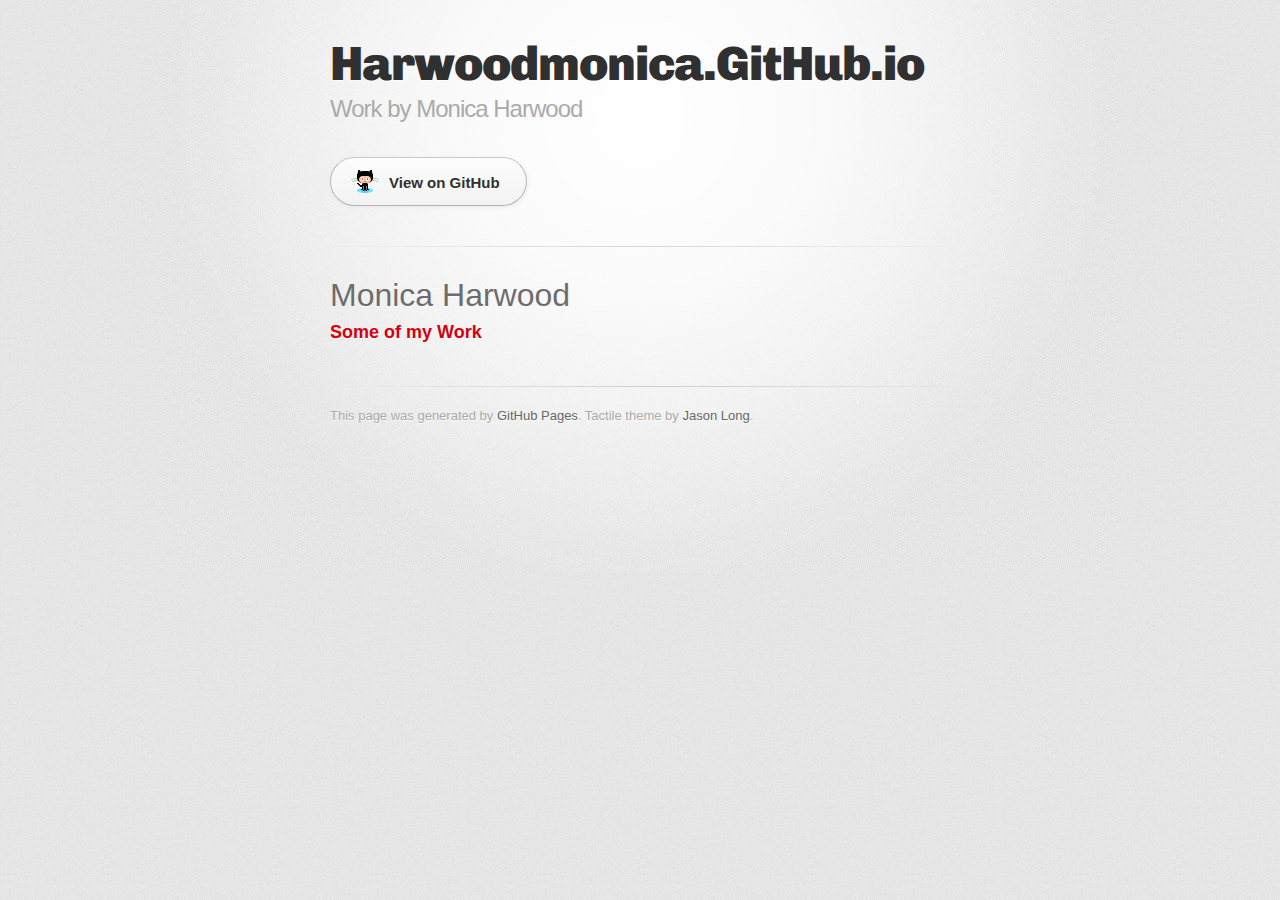
==== index.html @ 91bda43c "Replace master branch with page content via GitHub" ====
<!DOCTYPE html>
<html>
  <head>
    <meta charset='utf-8'>
    <meta http-equiv="X-UA-Compatible" content="chrome=1">
    <link href='https://fonts.googleapis.com/css?family=Chivo:900' rel='stylesheet' type='text/css'>
    <link rel="stylesheet" type="text/css" href="stylesheets/stylesheet.css" media="screen">
    <link rel="stylesheet" type="text/css" href="stylesheets/github-dark.css" media="screen">
    <link rel="stylesheet" type="text/css" href="stylesheets/print.css" media="print">
    <!--[if lt IE 9]>
    <script src="//html5shiv.googlecode.com/svn/trunk/html5.js"></script>
    <![endif]-->
    <title>Harwoodmonica.GitHub.io by harwoodmonica</title>
  </head>

  <body>
    <div id="container">
      <div class="inner">

        <header>
          <h1>Harwoodmonica.GitHub.io</h1>
          <h2>Work by Monica Harwood</h2>
        </header>

        <section id="downloads" class="clearfix">
          <a href="https://github.com/harwoodmonica" id="view-on-github" class="button"><span>View on GitHub</span></a>
        </section>

        <hr>

        <section id="main_content">
          <h1>
<a id="monica-harwood" class="anchor" href="#monica-harwood" aria-hidden="true"><span aria-hidden="true" class="octicon octicon-link"></span></a>Monica Harwood</h1>

<h3>
<a id="some-of-my-work" class="anchor" href="#some-of-my-work" aria-hidden="true"><span aria-hidden="true" class="octicon octicon-link"></span></a>Some of my Work</h3>
        </section>

        <footer>
          This page was generated by <a href="https://pages.github.com">GitHub Pages</a>. Tactile theme by <a href="https://twitter.com/jasonlong">Jason Long</a>.
        </footer>

        
      </div>
    </div>
  </body>
</html>
---- stylesheets/stylesheet.css ----
/* http://meyerweb.com/eric/tools/css/reset/
   v2.0 | 20110126
   License: none (public domain)
*/
html, body, div, span, applet, object, iframe,
h1, h2, h3, h4, h5, h6, p, blockquote, pre,
a, abbr, acronym, address, big, cite, code,
del, dfn, em, img, ins, kbd, q, s, samp,
small, strike, strong, sub, sup, tt, var,
b, u, i, center,
dl, dt, dd, ol, ul, li,
fieldset, form, label, legend,
table, caption, tbody, tfoot, thead, tr, th, td,
article, aside, canvas, details, embed,
figure, figcaption, footer, header, hgroup,
menu, nav, output, ruby, section, summary,
time, mark, audio, video {
	padding: 0;
	margin: 0;
	font: inherit;
	font-size: 100%;
	vertical-align: baseline;
	border: 0;
}
/* HTML5 display-role reset for older browsers */
article, aside, details, figcaption, figure,
footer, header, hgroup, menu, nav, section {
	display: block;
}
body {
	line-height: 1;
}
ol, ul {
	list-style: none;
}
blockquote, q {
	quotes: none;
}
blockquote:before, blockquote:after,
q:before, q:after {
	content: '';
	content: none;
}
table {
	border-spacing: 0;
	border-collapse: collapse;
}

/* LAYOUT STYLES */
body {
  font-family: 'Helvetica Neue', Helvetica, Arial, serif;
  font-size: 1em;
  line-height: 1.5;
  color: #6d6d6d;
  text-shadow: 0 1px 0 rgba(255, 255, 255, 0.8);
  background: #e7e7e7 url(../images/body-bg.png) 0 0 repeat;
}

a {
  color: #d5000d;
}
a:hover {
  color: #c5000c;
}

header {
  padding-top: 35px;
  padding-bottom: 25px;
}

header h1 {
  font-family: 'Chivo', 'Helvetica Neue', Helvetica, Arial, serif;
  font-size: 48px; font-weight: 900;
  line-height: 1.2;
  color: #303030;
  letter-spacing: -1px;
}

header h2 {
  font-size: 24px;
  font-weight: normal;
  line-height: 1.3;
  color: #aaa;
  letter-spacing: -1px;
}

#container {
  min-height: 595px;
  background: transparent url(../images/highlight-bg.jpg) 50% 0 no-repeat;
}

.inner {
  width: 620px;
  margin: 0 auto;
}

#container .inner img {
  max-width: 100%;
}

#downloads {
  margin-bottom: 40px;
}

a.button {
  display: block;
  float: left;
  width: 179px;
  padding: 12px 8px 12px 8px;
  margin-right: 14px;
  font-size: 15px;
  font-weight: bold;
  line-height: 25px;
  color: #303030;
  background: #fdfdfd; /* Old browsers */
  background: -moz-linear-gradient(top,  #fdfdfd 0%, #f2f2f2 100%); /* FF3.6+ */
  background: -webkit-gradient(linear, left top, left bottom, color-stop(0%,#fdfdfd), color-stop(100%,#f2f2f2)); /* Chrome,Safari4+ */
  background: -webkit-linear-gradient(top,  #fdfdfd 0%,#f2f2f2 100%); /* Chrome10+,Safari5.1+ */
  background: -o-linear-gradient(top,  #fdfdfd 0%,#f2f2f2 100%); /* Opera 11.10+ */
  background: -ms-linear-gradient(top,  #fdfdfd 0%,#f2f2f2 100%); /* IE10+ */
  background: linear-gradient(top,  #fdfdfd 0%,#f2f2f2 100%); /* W3C */
  filter: progid:DXImageTransform.Microsoft.gradient( startColorstr='#fdfdfd', endColorstr='#f2f2f2',GradientType=0 ); /* IE6-9 */
  border-top: solid 1px #cbcbcb;
  border-right: solid 1px #b7b7b7;
  border-bottom: solid 1px #b3b3b3;
  border-left: solid 1px #b7b7b7;
  border-radius: 30px;
  -webkit-box-shadow: 10px 10px 5px #888;
  -moz-box-shadow: 10px 10px 5px #888;
  box-shadow: 0px 1px 5px #e8e8e8;
  -moz-border-radius: 30px;
  -webkit-border-radius: 30px;
}
a.button:hover {
  background: #fafafa; /* Old browsers */
  background: -moz-linear-gradient(top,  #fdfdfd 0%, #f6f6f6 100%); /* FF3.6+ */
  background: -webkit-gradient(linear, left top, left bottom, color-stop(0%,#fdfdfd), color-stop(100%,#f6f6f6)); /* Chrome,Safari4+ */
  background: -webkit-linear-gradient(top,  #fdfdfd 0%,#f6f6f6 100%); /* Chrome10+,Safari5.1+ */
  background: -o-linear-gradient(top,  #fdfdfd 0%,#f6f6f6 100%); /* Opera 11.10+ */
  background: -ms-linear-gradient(top,  #fdfdfd 0%,#f6f6f6 100%); /* IE10+ */
  background: linear-gradient(top,  #fdfdfd 0%,#f6f6f6, 100%); /* W3C */
  filter: progid:DXImageTransform.Microsoft.gradient( startColorstr='#fdfdfd', endColorstr='#f6f6f6',GradientType=0 ); /* IE6-9 */
  border-top: solid 1px #b7b7b7;
  border-right: solid 1px #b3b3b3;
  border-bottom: solid 1px #b3b3b3;
  border-left: solid 1px #b3b3b3;
}

a.button span {
  display: block;
  height: 23px;
  padding-left: 50px;
}

#download-zip span {
  background: transparent url(../images/zip-icon.png) 12px 50% no-repeat;
}
#download-tar-gz span {
  background: transparent url(../images/tar-gz-icon.png) 12px 50% no-repeat;
}
#view-on-github span {
  background: transparent url(../images/octocat-icon.png) 12px 50% no-repeat;
}
#view-on-github {
  margin-right: 0;
}

code, pre {
  margin-bottom: 30px;
  font-family: Monaco, "Bitstream Vera Sans Mono", "Lucida Console", Terminal;
  font-size: 14px;
  color: #222;
}

code {
  padding: 0 3px;
  background-color: #f2f2f2;
  border: solid 1px #ddd;
}

pre {
  padding: 20px;
  overflow: auto;
  color: #f2f2f2;
  text-shadow: none;
  background: #303030;
}
pre code {
  padding: 0;
  color: #f2f2f2;
  background-color: #303030;
  border: none;
}

ul, ol, dl {
  margin-bottom: 20px;
}


/* COMMON STYLES */

hr {
  height: 1px;
  padding-bottom: 1em;
  margin-top: 1em;
  line-height: 1px;
  background: transparent url('../images/hr.png') 50% 0 no-repeat;
  border: none;
}

strong {
  font-weight: bold;
}

em {
  font-style: italic;
}

table {
  width: 100%;
  border: 1px solid #ebebeb;
}

th {
  font-weight: 500;
}

td {
  font-weight: 300;
  text-align: center;
  border: 1px solid #ebebeb;
}

form {
  padding: 20px;
  background: #f2f2f2;

}


/* GENERAL ELEMENT TYPE STYLES */

h1 {
  font-size: 32px;
}

h2 {
  margin-bottom: 8px;
  font-size: 22px;
  font-weight: bold;
  color: #303030;
}

h3 {
  margin-bottom: 8px;
  font-size: 18px;
  font-weight: bold;
  color: #d5000d;
}

h4 {
  font-size: 16px;
  font-weight: bold;
  color: #303030;
}

h5 {
  font-size: 1em;
  color: #303030;
}

h6 {
  font-size: .8em;
  color: #303030;
}

p {
  margin-bottom: 20px;
  font-weight: 300;
}

a {
  text-decoration: none;
}

p a {
  font-weight: 400;
}

blockquote {
  padding: 0 0 0 30px;
  margin-bottom: 20px;
  font-size: 1.6em;
  border-left: 10px solid #e9e9e9;
}

ul li {
  list-style-position: inside;
  list-style: disc;
  padding-left: 20px;
}

ol li {
  list-style-position: inside;
  list-style: decimal;
  padding-left: 3px;
}

dl dt {
  color: #303030;
}

footer {
  padding-top: 20px;
  padding-bottom: 30px;
  margin-top: 40px;
  font-size: 13px;
  color: #aaa;
  background: transparent url('../images/hr.png') 0 0 no-repeat;
}

footer a {
  color: #666;
}
footer a:hover {
  color: #444;
}

/* MISC */
.clearfix:after {
  display: block;
  height: 0;
  clear: both;
  visibility: hidden;
  content: '.';
}

.clearfix {display: inline-block;}
* html .clearfix {height: 1%;}
.clearfix {display: block;}

/* #Media Queries
================================================== */

/* Smaller than standard 960 (devices and browsers) */
@media only screen and (max-width: 959px) { }

/* Tablet Portrait size to standard 960 (devices and browsers) */
@media only screen and (min-width: 768px) and (max-width: 959px) { }

/* All Mobile Sizes (devices and browser) */
@media only screen and (max-width: 767px) {
  header {
    padding-top: 10px;
    padding-bottom: 10px;
  }
  #downloads {
    margin-bottom: 25px;
  }
  #download-zip, #download-tar-gz {
    display: none;
  }
  .inner {
    width: 94%;
    margin: 0 auto;
  }
}

/* Mobile Landscape Size to Tablet Portrait (devices and browsers) */
@media only screen and (min-width: 480px) and (max-width: 767px) { }

/* Mobile Portrait Size to Mobile Landscape Size (devices and browsers) */
@media only screen and (max-width: 479px) { }
---- stylesheets/github-dark.css ----
/*
   Copyright 2014 GitHub Inc.

   Licensed under the Apache License, Version 2.0 (the "License");
   you may not use this file except in compliance with the License.
   You may obtain a copy of the License at

       http://www.apache.org/licenses/LICENSE-2.0

   Unless required by applicable law or agreed to in writing, software
   distributed under the License is distributed on an "AS IS" BASIS,
   WITHOUT WARRANTIES OR CONDITIONS OF ANY KIND, either express or implied.
   See the License for the specific language governing permissions and
   limitations under the License.

*/

.pl-c /* comment */ {
  color: #969896;
}

.pl-c1      /* constant, markup.raw, meta.diff.header, meta.module-reference, meta.property-name, support, support.constant, support.variable, variable.other.constant */,
.pl-s .pl-v /* string variable */ {
  color: #0099cd;
}

.pl-e  /* entity */,
.pl-en /* entity.name */ {
  color: #9774cb;
}

.pl-s .pl-s1 /* string source */,
.pl-smi      /* storage.modifier.import, storage.modifier.package, storage.type.java, variable.other, variable.parameter.function */ {
  color: #ddd;
}

.pl-ent /* entity.name.tag */ {
  color: #7bcc72;
}

.pl-k /* keyword, storage, storage.type */ {
  color: #cc2372;
}

.pl-pds              /* punctuation.definition.string, string.regexp.character-class */,
.pl-s                /* string */,
.pl-s .pl-pse .pl-s1 /* string punctuation.section.embedded source */,
.pl-sr               /* string.regexp */,
.pl-sr .pl-cce       /* string.regexp constant.character.escape */,
.pl-sr .pl-sra       /* string.regexp string.regexp.arbitrary-repitition */,
.pl-sr .pl-sre       /* string.regexp source.ruby.embedded */ {
  color: #3c66e2;
}

.pl-v /* variable */ {
  color: #fb8764;
}

.pl-id /* invalid.deprecated */ {
  color: #e63525;
}

.pl-ii /* invalid.illegal */ {
  background-color: #e63525;
  color: #f8f8f8;
}

.pl-sr .pl-cce /* string.regexp constant.character.escape */ {
  color: #7bcc72;
  font-weight: bold;
}

.pl-ml /* markup.list */ {
  color: #c26b2b;
}

.pl-mh        /* markup.heading */,
.pl-mh .pl-en /* markup.heading entity.name */,
.pl-ms        /* meta.separator */ {
  color: #264ec5;
  font-weight: bold;
}

.pl-mq /* markup.quote */ {
  color: #00acac;
}

.pl-mi /* markup.italic */ {
  color: #ddd;
  font-style: italic;
}

.pl-mb /* markup.bold */ {
  color: #ddd;
  font-weight: bold;
}

.pl-md /* markup.deleted, meta.diff.header.from-file */ {
  background-color: #ffecec;
  color: #bd2c00;
}

.pl-mi1 /* markup.inserted, meta.diff.header.to-file */ {
  background-color: #eaffea;
  color: #55a532;
}

.pl-mdr /* meta.diff.range */ {
  color: #9774cb;
  font-weight: bold;
}

.pl-mo /* meta.output */ {
  color: #264ec5;
}
---- stylesheets/print.css ----
html, body, div, span, applet, object, iframe,
h1, h2, h3, h4, h5, h6, p, blockquote, pre,
a, abbr, acronym, address, big, cite, code,
del, dfn, em, img, ins, kbd, q, s, samp,
small, strike, strong, sub, sup, tt, var,
b, u, i, center,
dl, dt, dd, ol, ul, li,
fieldset, form, label, legend,
table, caption, tbody, tfoot, thead, tr, th, td,
article, aside, canvas, details, embed,
figure, figcaption, footer, header, hgroup,
menu, nav, output, ruby, section, summary,
time, mark, audio, video {
  padding: 0;
  margin: 0;
  font: inherit;
  font-size: 100%;
  vertical-align: baseline;
  border: 0;
}
/* HTML5 display-role reset for older browsers */
article, aside, details, figcaption, figure,
footer, header, hgroup, menu, nav, section {
  display: block;
}
body {
  line-height: 1;
}
ol, ul {
  list-style: none;
}
blockquote, q {
  quotes: none;
}
blockquote:before, blockquote:after,
q:before, q:after {
  content: '';
  content: none;
}
table {
  border-spacing: 0;
  border-collapse: collapse;
}
body {
  font-family: 'Helvetica Neue', Helvetica, Arial, serif;
  font-size: 13px;
  line-height: 1.5;
  color: #000;
}

a {
  font-weight: bold;
  color: #d5000d;
}

header {
  padding-top: 35px;
  padding-bottom: 10px;
}

header h1 {
  font-size: 48px;
  font-weight: bold;
  line-height: 1.2;
  color: #303030;
  letter-spacing: -1px;
}

header h2 {
  font-size: 24px;
  font-weight: normal;
  line-height: 1.3;
  color: #aaa;
  letter-spacing: -1px;
}
#downloads {
  display: none;
}
#main_content {
  padding-top: 20px;
}

code, pre {
  margin-bottom: 30px;
  font-family: Monaco, "Bitstream Vera Sans Mono", "Lucida Console", Terminal;
  font-size: 12px;
  color: #222;
}

code {
  padding: 0 3px;
}

pre {
  padding: 20px;
  overflow: auto;
  border: solid 1px #ddd;
}
pre code {
  padding: 0;
}

ul, ol, dl {
  margin-bottom: 20px;
}


/* COMMON STYLES */

table {
  width: 100%;
  border: 1px solid #ebebeb;
}

th {
  font-weight: 500;
}

td {
  font-weight: 300;
  text-align: center;
  border: 1px solid #ebebeb;
}

form {
  padding: 20px;
  background: #f2f2f2;

}


/* GENERAL ELEMENT TYPE STYLES */

h1 {
  font-size: 2.8em;
}

h2 {
  margin-bottom: 8px;
  font-size: 22px;
  font-weight: bold;
  color: #303030;
}

h3 {
  margin-bottom: 8px;
  font-size: 18px;
  font-weight: bold;
  color: #d5000d;
}

h4 {
  font-size: 16px;
  font-weight: bold;
  color: #303030;
}

h5 {
  font-size: 1em;
  color: #303030;
}

h6 {
  font-size: .8em;
  color: #303030;
}

p {
  margin-bottom: 20px;
  font-weight: 300;
}

a {
  text-decoration: none;
}

p a {
  font-weight: 400;
}

blockquote {
  padding: 0 0 0 30px;
  margin-bottom: 20px;
  font-size: 1.6em;
  border-left: 10px solid #e9e9e9;
}

ul li {
  list-style-position: inside;
  list-style: disc;
  padding-left: 20px;
}

ol li {
  list-style-position: inside;
  list-style: decimal;
  padding-left: 3px;
}

dl dd {
  font-style: italic;
  font-weight: 100;
}

footer {
  padding-top: 20px;
  padding-bottom: 30px;
  margin-top: 40px;
  font-size: 13px;
  color: #aaa;
}

footer a {
  color: #666;
}

/* MISC */
.clearfix:after {
  display: block;
  height: 0;
  clear: both;
  visibility: hidden;
  content: '.';
}

.clearfix {display: inline-block;}
* html .clearfix {height: 1%;}
.clearfix {display: block;}
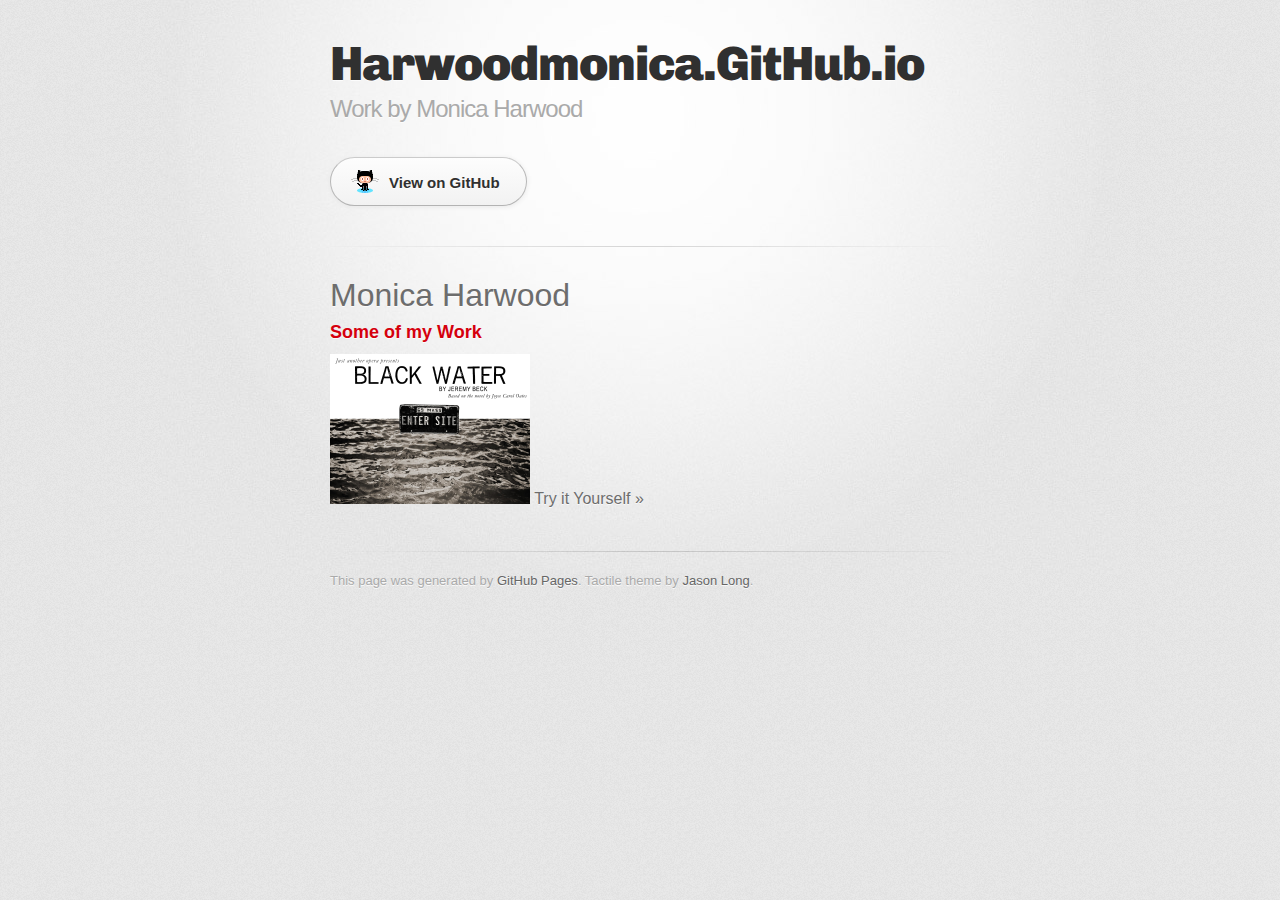
==== commit 66726ea9: "Create index.html" ====
--- a/index.html
+++ b/index.html
@@ -1,47 +1,88 @@
 <!DOCTYPE html>
+
 <html>
-  <head>
-    <meta charset='utf-8'>
-    <meta http-equiv="X-UA-Compatible" content="chrome=1">
-    <link href='https://fonts.googleapis.com/css?family=Chivo:900' rel='stylesheet' type='text/css'>
-    <link rel="stylesheet" type="text/css" href="stylesheets/stylesheet.css" media="screen">
-    <link rel="stylesheet" type="text/css" href="stylesheets/github-dark.css" media="screen">
-    <link rel="stylesheet" type="text/css" href="stylesheets/print.css" media="print">
-    <!--[if lt IE 9]>
-    <script src="//html5shiv.googlecode.com/svn/trunk/html5.js"></script>
-    <![endif]-->
-    <title>Harwoodmonica.GitHub.io by harwoodmonica</title>
-  </head>
+  
+<head>
+    
+<meta charset='utf-8'>
+    
+<meta http-equiv="X-UA-Compatible" content="chrome=1">
+    
+<link href='https://fonts.googleapis.com/css?family=Chivo:900' rel='stylesheet' type='text/css'>
+    
+<link rel="stylesheet" type="text/css" href="stylesheets/stylesheet.css" media="screen">
+    
+<link rel="stylesheet" type="text/css" href="stylesheets/github-dark.css" media="screen">
+    
+<link rel="stylesheet" type="text/css" href="stylesheets/print.css" media="print">
+    
+<!--[if lt IE 9]>
+    
+<script src="//html5shiv.googlecode.com/svn/trunk/html5.js"></script>
+    
+<![endif]-->
+    
+<title>Harwoodmonica.GitHub.io by harwoodmonica</title>
+  
+</head>
 
-  <body>
-    <div id="container">
-      <div class="inner">
+  
 
-        <header>
-          <h1>Harwoodmonica.GitHub.io</h1>
-          <h2>Work by Monica Harwood</h2>
-        </header>
+<body>
+    
+<div id="container">
+      
+<div class="inner">
 
-        <section id="downloads" class="clearfix">
-          <a href="https://github.com/harwoodmonica" id="view-on-github" class="button"><span>View on GitHub</span></a>
-        </section>
+        
+<header>
+          
+<h1>Harwoodmonica.GitHub.io</h1>
+          
+<h2>Work by Monica Harwood</h2>
+        
+</header>
 
-        <hr>
+        
+<section id="downloads" class="clearfix">
+         
+ <a href="https://github.com/harwoodmonica" id="view-on-github" class="button">
+<span>View on GitHub</span></a>
+        
+</section>
 
-        <section id="main_content">
-          <h1>
-<a id="monica-harwood" class="anchor" href="#monica-harwood" aria-hidden="true"><span aria-hidden="true" class="octicon octicon-link"></span></a>Monica Harwood</h1>
+        
+<hr>
+
+        
+<section id="main_content">
+          
+<h1>
+<a id="monica-harwood" class="anchor" href="#monica-harwood" aria-hidden="true">
+<span aria-hidden="true" class="octicon octicon-link"></span></a>Monica Harwood</h1>
 
 <h3>
-<a id="some-of-my-work" class="anchor" href="#some-of-my-work" aria-hidden="true"><span aria-hidden="true" class="octicon octicon-link"></span></a>Some of my Work</h3>
-        </section>
 
-        <footer>
-          This page was generated by <a href="https://pages.github.com">GitHub Pages</a>. Tactile theme by <a href="https://twitter.com/jasonlong">Jason Long</a>.
-        </footer>
+<a id="some-of-my-work" class="anchor" href="#some-of-my-work" aria-hidden="true"><span aria-hidden="true" class="octicon octicon-link">
+</span></a>Some of my Work</h3>
+        
+</section>
 
         
-      </div>
-    </div>
-  </body>
+<img src="/images/BlackWaterLayout.jpg" alt="Black Water Website" style="width:200px;height:150px;">
+Try it Yourself »
+
+<footer>
+          This page was generated by <a href="https://pages.github.com">GitHub Pages</a>. Tactile theme by <a href="https://twitter.com/jasonlong">Jason Long</a>.
+        
+</footer>
+
+        
+      
+</div>
+    
+</div>
+  
+</body>
+
 </html>
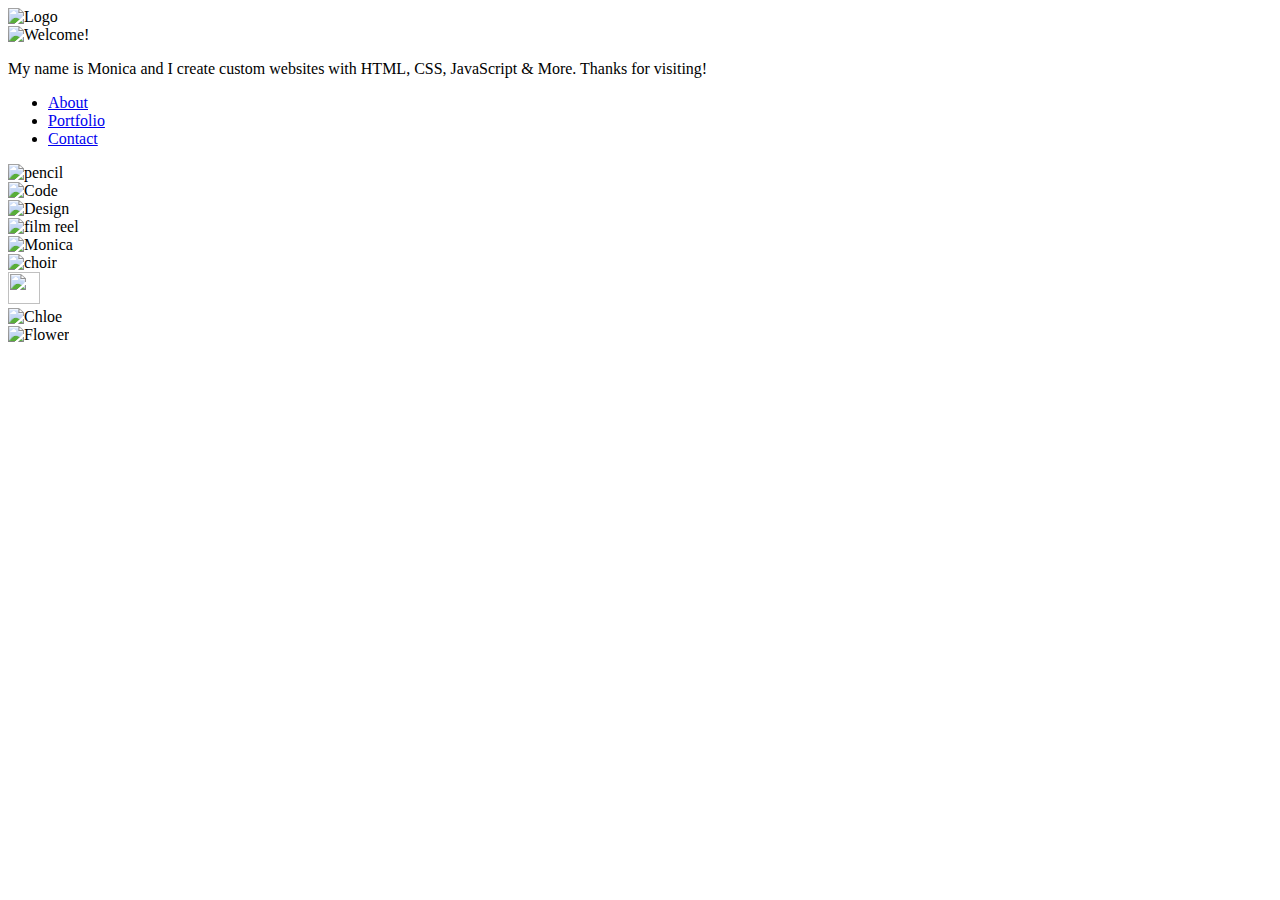
==== commit cf11e757: "Update index.html" ====
--- a/index.html
+++ b/index.html
@@ -1,88 +1,138 @@
 <!DOCTYPE html>
+<html>
+	<head>
+		<meta charset="UTF-8">
+		<title>Index</title>
+		<meta name="viewport" content="width=device-width, initial-scale=1.0">
+		<link rel="stylesheet" href="css/normalize.css">
+		<link rel="stylesheet" href="css/half.css">
+	</head>
+	<body>
 
-<html>
-  
-<head>
-    
-<meta charset='utf-8'>
-    
-<meta http-equiv="X-UA-Compatible" content="chrome=1">
-    
-<link href='https://fonts.googleapis.com/css?family=Chivo:900' rel='stylesheet' type='text/css'>
-    
-<link rel="stylesheet" type="text/css" href="stylesheets/stylesheet.css" media="screen">
-    
-<link rel="stylesheet" type="text/css" href="stylesheets/github-dark.css" media="screen">
-    
-<link rel="stylesheet" type="text/css" href="stylesheets/print.css" media="print">
-    
-<!--[if lt IE 9]>
-    
-<script src="//html5shiv.googlecode.com/svn/trunk/html5.js"></script>
-    
-<![endif]-->
-    
-<title>Harwoodmonica.GitHub.io by harwoodmonica</title>
-  
-</head>
+	<div class="row">
+	<div class="col six">
+		<img src="logo.svg" id="logo" alt="Logo" width="100" height="200"><br>
+		<img src="welcome.svg" id="welcome" alt="Welcome!" width="300" height="100">
+		<p id="intro">My name is Monica and I create custom websites with HTML, CSS, JavaScript & More. Thanks for visiting!</p>
+		<ul>
+			<li><a href="about.html">About</a></li>
+			<li><a href="portfolio.html">Portfolio</a></li>
+			<li><a href="contact.html">Contact</a></li>
+		</ul>
+	</div>
+		<div id="rightside" class="col six">
+			<div class="flex-container">
+				<div class="flex-item" id="flex1">
+					<img onmouseover="icon(this)" onmouseout="remove(this)" border="0" src="images/blank.svg" alt="pencil" width="32" height="32" id="icon1">
+				</div>
+				<div class="flex-item" id="flex2">
+					<img onmouseover="bigImg(this)" onmouseout="normalImg(this)" border="0" src="images/blank.svg" alt="Code" width="32" height="32" id="icon2">
+				</div>
+				<div class="flex-item" id="flex3">
+					<img onmouseover="note(this)" onmouseout="takeaway(this)" border="0" src="images/blank.svg" alt="Design" width="32" height="32" id="icon3">
+				</div>
+			</div>
+			<div class="flex-container">
+				<div class="flex-item" id="flex4">
+					<img onmouseover="film(this)" onmouseout="zero(this)" border="0" src="images/blank.svg" alt="film reel" width="32" height="32" id="icon4">
+				</div>
+				<div class="flex-item" id="flex5">
+					<img src="images/monicahead.svg" alt="Monica" width="32" height="32" id="icon5">
+				</div>
+				<div class="flex-item" id="flex6">
+					<img onmouseover="choir(this)" onmouseout="nomore(this)" border="0" src="images/blank.svg" alt="choir" width="32" height="32" id="icon6">
+				</div>
+			</div>
+			<div class="flex-container">
+				<div class="flex-item" id="flex7">
+					<img onmouseover="piano(this)" onmouseout="erase(this)" border="0" src="images/blank.svg" alto="Pencil" width="32" height="32" id="icon7">
+				</div>
+				<div class="flex-item" id="flex8">
+					<img onmouseover="chloe(this)" onmouseout="regular(this)" border="0" src="images/blank.svg" alt="Chloe" width="32" height="32" id="chloeicon">
+				</div>
+				<div class="flex-item" id="flex9">
+					<img onmouseover="flower(this)" onmouseout="regular1(this)" border="0" src="images/blank.svg" alt="Flower" width="32" height="32" id="icon9">
+				</div>
+			</div>
+		</div>
+	</div>
+	<script>
+function icon(x) {
+	document.getElementById("icon1").src = "images/musicnote.svg";
+}
 
-  
+function bigImg(x) {
+    document.getElementById("icon2").src = "images/code.svg";
+}
 
-<body>
-    
-<div id="container">
-      
-<div class="inner">
+function note(x) {
+	document.getElementById("icon3").src = "images/designicon.svg";
+}
 
-        
-<header>
-          
-<h1>Harwoodmonica.GitHub.io</h1>
-          
-<h2>Work by Monica Harwood</h2>
-        
-</header>
 
-        
-<section id="downloads" class="clearfix">
-         
- <a href="https://github.com/harwoodmonica" id="view-on-github" class="button">
-<span>View on GitHub</span></a>
-        
-</section>
 
-        
-<hr>
+function film(x) {
+	document.getElementById("icon4").src = "images/filmicon.svg";
+}
 
-        
-<section id="main_content">
-          
-<h1>
-<a id="monica-harwood" class="anchor" href="#monica-harwood" aria-hidden="true">
-<span aria-hidden="true" class="octicon octicon-link"></span></a>Monica Harwood</h1>
+function logo(x) {
+	document.getElementById("icon5").src = "logo.svg";
+}
 
-<h3>
+function choir(x) {
+	document.getElementById("icon6").src = "images/choiricon.svg";
+}
 
-<a id="some-of-my-work" class="anchor" href="#some-of-my-work" aria-hidden="true"><span aria-hidden="true" class="octicon octicon-link">
-</span></a>Some of my Work</h3>
-        
-</section>
+function piano(x) {
+	document.getElementById("icon7").src = "images/pencilicon.svg";
+}
 
-        
-<img src="/images/BlackWaterLayout.jpg" alt="Black Water Website" style="width:200px;height:150px;">
-Try it Yourself »
+function chloe(x) {
+	document.getElementById("chloeicon").src = "images/chloeicon.svg";
+}
 
-<footer>
-          This page was generated by <a href="https://pages.github.com">GitHub Pages</a>. Tactile theme by <a href="https://twitter.com/jasonlong">Jason Long</a>.
-        
-</footer>
+function flower(x) {
+	document.getElementById("icon9").src = "images/flowericon.svg";
+}
 
-        
-      
-</div>
-    
-</div>
-  
-</body>
+function normalImg(x) {
+    document.getElementById("icon2").src = "images/blank.svg";
+}
 
+function takeaway(x) {
+	document.getElementById("icon3").src = "images/blank.svg";
+}
+
+
+
+function zero(x) {
+	document.getElementById("icon4").src = "images/blank.svg";
+}
+
+function nomore(x) {
+	document.getElementById("icon6").src = "images/blank.svg";
+}
+
+function remove(x) {
+	document.getElementById("icon1").src = "images/blank.svg";
+}
+
+function remove2(x) {
+	document.getElementById("icon5").src = "images/blank.svg";
+}
+
+function erase(x) {
+	document.getElementById("icon7").src = "images/blank.svg";
+}
+
+function regular(x) {
+	document.getElementById("chloeicon").src = "images/blank.svg";
+}
+
+function regular1(x) {
+	document.getElementById("icon9").src = "images/blank.svg";
+}
+
+</script>
+	</body>
 </html>
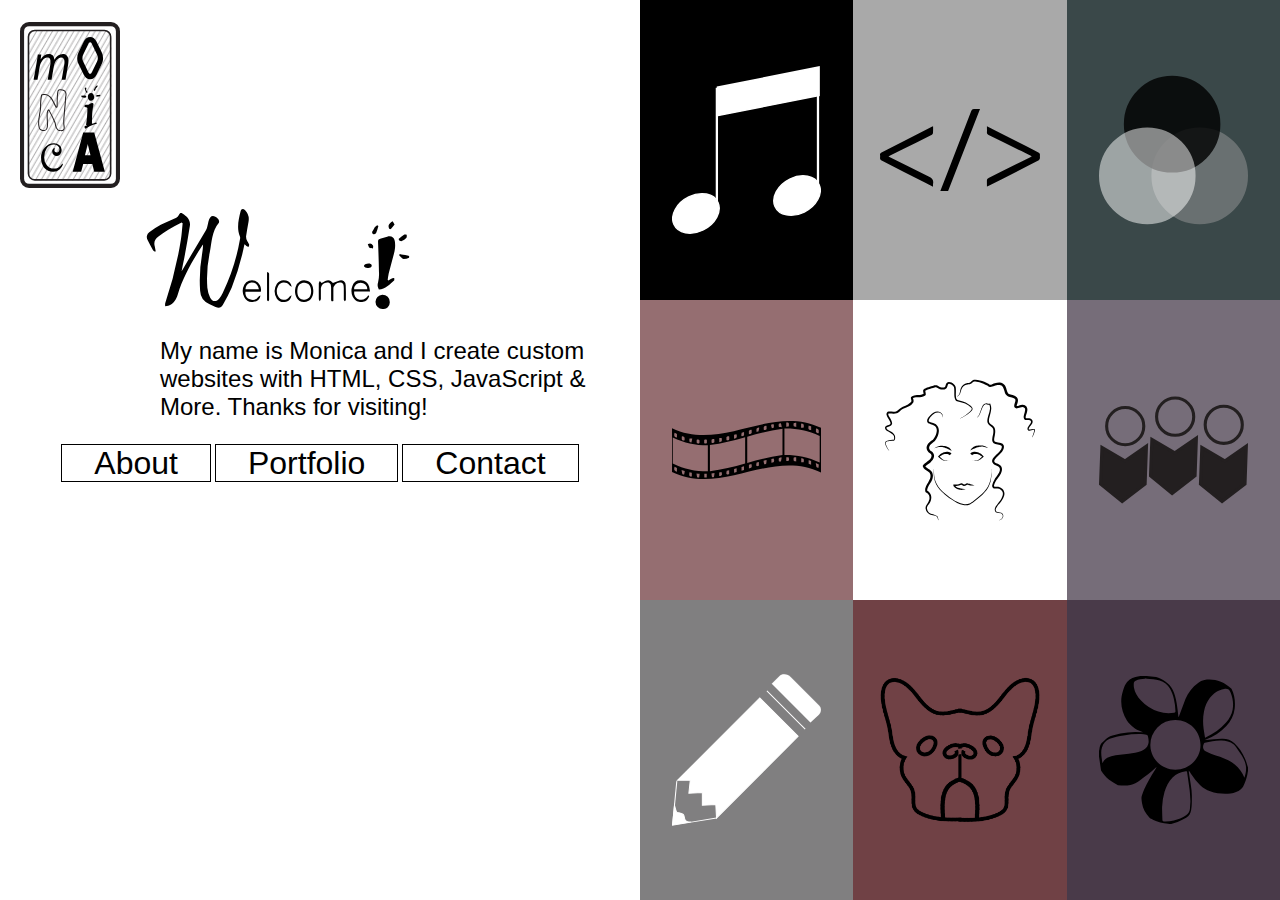
==== commit 3ae5c6ad: "Update index.html" ====
--- a/index.html
+++ b/index.html
@@ -23,56 +23,83 @@
 		<div id="rightside" class="col six">
 			<div class="flex-container">
 				<div class="flex-item" id="flex1">
-					<img onmouseover="icon(this)" onmouseout="remove(this)" border="0" src="images/blank.svg" alt="pencil" width="32" height="32" id="icon1">
+					<a class="portfoliolinks" href="blackwater.pdf" target="_blank">
+						<img onmouseover="icon(this)" onmouseout="remove(this)" src="images/musicnote.svg" alt="Music Note" width="32" height="32" id="icon1">
+					</a>
 				</div>
+
 				<div class="flex-item" id="flex2">
-					<img onmouseover="bigImg(this)" onmouseout="normalImg(this)" border="0" src="images/blank.svg" alt="Code" width="32" height="32" id="icon2">
+					<a class="portfoliolinks" href="code.pdf" target="_blank">
+						<img onmouseover="bigImg(this)" onmouseout="normalImg(this)" src="images/code.svg" alt="Code" width="32" height="32" id="icon2">
+					</a>
 				</div>
 				<div class="flex-item" id="flex3">
-					<img onmouseover="note(this)" onmouseout="takeaway(this)" border="0" src="images/blank.svg" alt="Design" width="32" height="32" id="icon3">
+					<a class="portfoliolinks" href="images/design.pdf" target="_blank">
+						<img onmouseover="note(this)" onmouseout="takeaway(this)" src="images/designicon.svg" alt="Design" width="32" height="32" id="icon3">
+					</a>
 				</div>
 			</div>
 			<div class="flex-container">
 				<div class="flex-item" id="flex4">
-					<img onmouseover="film(this)" onmouseout="zero(this)" border="0" src="images/blank.svg" alt="film reel" width="32" height="32" id="icon4">
+					<a class="portfoliolinks" href="https://www.youtube.com/watch?v=KSvXkzCrRf0" target="_blank">
+						<img onmouseover="film(this)" onmouseout="zero(this)" src="images/filmicon.svg" alt="Video" width="32" height="32" id="icon4">
+					</a>
 				</div>
 				<div class="flex-item" id="flex5">
-					<img src="images/monicahead.svg" alt="Monica" width="32" height="32" id="icon5">
+					<a class="portfoliolinks" href="about.html">
+						<img onmouseover="about(this)" onmouseout="face(this)" src="images/monicahead.svg" alt="Monica" width="32" height="32" id="icon5">
+					</a>
 				</div>
+
 				<div class="flex-item" id="flex6">
-					<img onmouseover="choir(this)" onmouseout="nomore(this)" border="0" src="images/blank.svg" alt="choir" width="32" height="32" id="icon6">
+					<a class="portfoliolinks" href="ppc.html" target="_blank">
+						<img onmouseover="choir(this)" onmouseout="nomore(this)" src="images/choiricon.svg" alt="choir" width="32" height="32" id="icon6">
+						</a>
 				</div>
 			</div>
-			<div class="flex-container">
-				<div class="flex-item" id="flex7">
-					<img onmouseover="piano(this)" onmouseout="erase(this)" border="0" src="images/blank.svg" alto="Pencil" width="32" height="32" id="icon7">
+			<div class="flex-container"><div class="flex-item" id="flex7">
+					<a class="portfoliolinks" href="writingsamples.pdf" target="_blank">
+						<img onmouseover="piano(this)" onmouseout="erase(this)" src="images/pencilicon.svg" alt="Pencil" width="32" height="32" id="icon7">
+					</a>
 				</div>
 				<div class="flex-item" id="flex8">
-					<img onmouseover="chloe(this)" onmouseout="regular(this)" border="0" src="images/blank.svg" alt="Chloe" width="32" height="32" id="chloeicon">
+					<a class="portfoliolinks" href="imagegallery.html" target="_blank">
+						<img onmouseover="chloe(this)" onmouseout="regular(this)" src="images/chloeicon.svg" alt="Chloe" width="32" height="32" id="chloeicon">
+					</a>
 				</div>
 				<div class="flex-item" id="flex9">
-					<img onmouseover="flower(this)" onmouseout="regular1(this)" border="0" src="images/blank.svg" alt="Flower" width="32" height="32" id="icon9">
-				</div>
+					<a class="portfoliolinks" href="http://harwoodmonica.github.io/GardenSite/" target="_blank">
+						<img onmouseover="flower(this)" onmouseout="regular1(this)" src="images/flowericon.svg" alt="Flower" width="32" height="32" id="icon9">
+					</a>
+					</div>
 			</div>
 		</div>
 	</div>
 	<script>
 function icon(x) {
+	document.getElementById("icon1").src = "images/blackwatertext.svg";
+}
+
+function remove(x) {
 	document.getElementById("icon1").src = "images/musicnote.svg";
 }
 
-function bigImg(x) {
-    document.getElementById("icon2").src = "images/code.svg";
+function note(x) {
+	document.getElementById("icon3").src = "images/designtext.svg";
 }
 
-function note(x) {
-	document.getElementById("icon3").src = "images/designicon.svg";
+function bigImg(x) {
+    document.getElementById("icon2").src = "images/codetext.svg";
 }
 
 
 
 function film(x) {
-	document.getElementById("icon4").src = "images/filmicon.svg";
+	document.getElementById("icon4").src = "images/videotext.svg";
+}
+
+function about(x) {
+	document.getElementById("icon5").src = "images/aboutme.svg";
 }
 
 function logo(x) {
@@ -80,57 +107,58 @@
 }
 
 function choir(x) {
-	document.getElementById("icon6").src = "images/choiricon.svg";
+	document.getElementById("icon6").src = "images/choirtext.svg";
 }
 
 function piano(x) {
-	document.getElementById("icon7").src = "images/pencilicon.svg";
+	document.getElementById("icon7").src = "images/writingtext.svg";
 }
 
 function chloe(x) {
-	document.getElementById("chloeicon").src = "images/chloeicon.svg";
+	document.getElementById("chloeicon").src = "images/chloetext.svg";
 }
 
 function flower(x) {
-	document.getElementById("icon9").src = "images/flowericon.svg";
+	document.getElementById("icon9").src = "images/gardentext.svg";
 }
 
 function normalImg(x) {
-    document.getElementById("icon2").src = "images/blank.svg";
+    document.getElementById("icon2").src = "images/code.svg";
 }
 
 function takeaway(x) {
-	document.getElementById("icon3").src = "images/blank.svg";
+	document.getElementById("icon3").src = "images/designicon.svg";
 }
 
 
 
 function zero(x) {
-	document.getElementById("icon4").src = "images/blank.svg";
+	document.getElementById("icon4").src = "images/filmicon.svg";
+}
+
+function face(x) {
+	document.getElementById("icon5").src = "images/monicahead.svg";
 }
 
 function nomore(x) {
-	document.getElementById("icon6").src = "images/blank.svg";
+	document.getElementById("icon6").src = "images/choiricon.svg";
 }
 
-function remove(x) {
-	document.getElementById("icon1").src = "images/blank.svg";
-}
 
 function remove2(x) {
 	document.getElementById("icon5").src = "images/blank.svg";
 }
 
 function erase(x) {
-	document.getElementById("icon7").src = "images/blank.svg";
+	document.getElementById("icon7").src = "images/pencilicon.svg";
 }
 
 function regular(x) {
-	document.getElementById("chloeicon").src = "images/blank.svg";
+	document.getElementById("chloeicon").src = "images/chloeicon.svg";
 }
 
 function regular1(x) {
-	document.getElementById("icon9").src = "images/blank.svg";
+	document.getElementById("icon9").src = "images/flowericon.svg";
 }
 
 </script>
--- a/css/half.css
+++ b/css/half.css
@@ -0,0 +1,398 @@
+*{box-sizing: border-box;}
+
+html, body{
+	width: 100%;
+	margin: 0px;
+	height: 100%
+}
+
+
+.row{
+	padding: 0px;
+	width: 100%;
+	min-height: 1px;
+	height: 100%;
+	float: left;
+}
+
+#logo {
+	margin: 5px 0 0 20px;
+}
+
+#welcome {
+	margin-left: 20%;
+	margin-top: 0;
+}
+
+#intro {
+	margin-left: 25%;
+	width: 70%;
+	font-family: helvetica, arial;
+	font-size: 1.5em;
+}
+
+
+
+#abouttext {
+	text-align: justify;
+	margin-left: 5%;
+	margin-top: 0;
+	width: 90%;
+	font-family: helvetica, arial;
+	font-size: 1.5em;
+}
+
+h2.center {
+	font-family: helvetica, arial;
+	font-size: 1.5em;
+	font-weight: bold;
+	text-align: center;
+	margin-top: 1em;
+}
+
+.contact-container {
+	width: 50%;
+	height: 50%;
+	display: block;
+	text-align: center;
+	border: 1px groove black;
+	
+}
+
+h2 {
+	margin-top: 0;
+	margin-bottom: 0;
+	font-family: helvetica, arial;
+	font-size: 1.5em;
+	font-weight: bold;
+}
+
+#caption {
+	font-size: .5em'
+}
+
+ul {
+	list-style-type: none;
+	margin: 0;
+	padding: 0;
+	text-align: center;
+	clear: left;
+}
+
+li {
+	display: inline;
+
+}
+
+li a {
+	text-decoration: none;
+	color: black;
+	font-family: helvetica, arial;
+	font-size: 2em;
+	border: 1px solid black;
+	padding: 0 1em 0 1em;
+}
+
+li a:hover {
+	background-color: black;
+	color: white;
+}
+
+#rightside {
+	background: #8b008b;
+	background: -webkit-linear-gradient(left top, #8b008b, #3g454f); /* For Safari 5.1 to 6.0 */
+    background: -o-linear-gradient(bottom right, #8b008b, #3g454f); /* For Opera 11.1 to 12.0 */
+    background: -moz-linear-gradient(bottom right, #8b008b, #3g454f); /* For Firefox 3.6 to 15 */
+    background: linear-gradient(to bottom right, #8b008b, black); /* Standard syntax (must be last) */
+} 
+
+.flex-container-row {
+	display: -webkit-flex;
+	display: flex;
+	-webkit-justify-content: center;
+	justify-content: center;
+	width: 100%;
+	height: 100%;
+}
+
+.flex-container {
+	display: -webkit-flex;
+	display: flex;
+	-webkit-justify-content: center;
+	justify-content: center;
+	width: 100%;
+	height: 33.33%;
+
+}
+
+.flex-container-stacked {
+	display: -webkit-flex;
+	display: flex;
+	-webkit-flex-direction: column;
+	flex-direction: column;
+	width: 100%;
+	height: 100%;
+}
+
+
+.flex-item {
+	width: 33.33%;
+	height: 100%;
+	text-align: center;
+}
+
+.flex-item-stacked {
+	width: 100%;
+	height: 33.3%;
+}
+
+#flex1 {
+	background-color: black;
+	display: flex;
+	justify-content: center;
+	align-items: center;
+}
+
+#icon1 {
+	width: 70%;
+	height: 70%;
+}
+
+#flex2 {
+	background-color: #a9a9a9;
+	display: flex;
+	justify-content: center;
+	align-items: center;
+}
+
+#icon2 {
+	width: 75%;
+	height: 75%;
+}
+
+#flex3 {
+	background-color: #3a4849;
+	display: flex;
+	justify-content: center;
+	align-items: center;
+}
+
+#icon3 {
+	width: 70%;
+	height: 70%;
+}
+
+#flex4 {
+	background-color: #956e71;
+	display: flex;
+	justify-content: center;
+	align-items: center;
+}
+
+#logoportfoliopage {
+	width: 70%;
+	height: 70%;
+}
+
+#icon5 {
+	width: 70%;
+	height: 70%;
+}
+
+#flex5 {
+	display: flex;
+	justify-content: center;
+	align-items: center;
+}
+
+
+
+#icon4 {
+	width: 70%;
+	height: 60%;
+}
+
+
+
+#icon6 {
+	width: 70%;
+	height: 70%;
+}
+
+#flex5 {
+	background-color: white;
+}
+
+#flex6 {
+	background-color: #766d79;
+	display: flex;
+	justify-content: center;
+	align-items: center;
+}
+
+#icon7 {
+	width: 70%;
+	height: 70%;
+}
+
+#flex7 {
+	background-color: #807f80;
+	display: flex;
+	justify-content: center;
+	align-items: center;
+}
+
+#flex8 {
+	background-color: #704145;
+	display: flex;
+	justify-content: center;
+	align-items: center;
+}
+
+#chloeicon {
+	width: 75%;
+	height: 75%;
+}
+
+#icon9 {
+	width: 70%;
+	height: 70%;
+}
+
+#flex9 {
+	background-color: #493a49;
+	display: flex;
+	justify-content: center;
+	align-items: center;
+}
+
+#flex10, #flex11, #flex12 {
+	display: flex;
+	justify-content: center;
+	align-items: center;
+}
+
+h2 {
+	width: 100%;
+}
+
+h2.center {
+	margin-top: 1 em;
+} 
+
+p.small {
+	font-weight: normal;
+	font-size: .5em;
+}
+
+#title {
+	width: 15%;
+	height: auto;
+	margin-left: 42.5%;
+}
+
+
+
+#contactForm {
+	width: 70%;
+	margin: 0 auto;
+}
+
+input[type=text] {
+	width: 100%;
+	padding: .5em .5em;
+	margin: .5em 0;
+}
+
+input[type=submit] {
+	width: 40%;
+	padding: .5em .5em;
+	border-radius: 4px;
+	background-color: #956e71;
+	color: white;
+}
+
+input[type=submit]:hover {
+	background-color: #704145;
+}
+
+input[type=reset] {
+	width: 40%;
+	padding: .5em .5em;
+	border-radius: 4px;
+	background-color: #766d79;
+	color: white;
+}
+
+input[type=reset]:hover {
+	background-color: #493a49;
+}
+
+a.portfoliolinks {
+	width: 100%;
+	height: 100%;
+	display: flex;
+	justify-content: center;
+	align-items: center;
+}
+
+.col{
+	min-height: 40px;
+	margin: 0px;
+	display: inline-block;
+	float: left;
+}
+
+.col:first-child{
+	margin: 0px;
+}
+
+.col:last-child{
+	margin-right: 0px;
+}
+
+.col.one{width: 3.93%;
+	height: 100%;
+	background-color: black;
+}
+
+.col.two{width: 12.66%;}
+
+.col.three{width: 21.4%;
+	height: 100%;
+	background-color: black;}
+
+.col.four{width: 30.13%;}
+
+.col.five{width: 38.867%;}
+
+.col.six{width: 50%;
+	height: 100%;
+	}
+
+.col.seven{width: 57.2%;
+	height: 100%;
+}
+
+.col.eight{width: 65.07%;}
+
+.col.nine{width: 73.8%;}
+
+.col.ten{width: 82.533%;}
+
+.col.eleven{width: 91.27%;
+	border: 1px solid black;
+	margin: 0 auto;}
+
+.col.twelve{width: 100%;
+		height: 33%;}
+.col.twelve.whole {width: 100%;
+	height: 100%;
+}
+
+@media (max-width: 768px){
+	.col{
+		width: 100% !important;
+		margin: 0px;
+	}
+}
